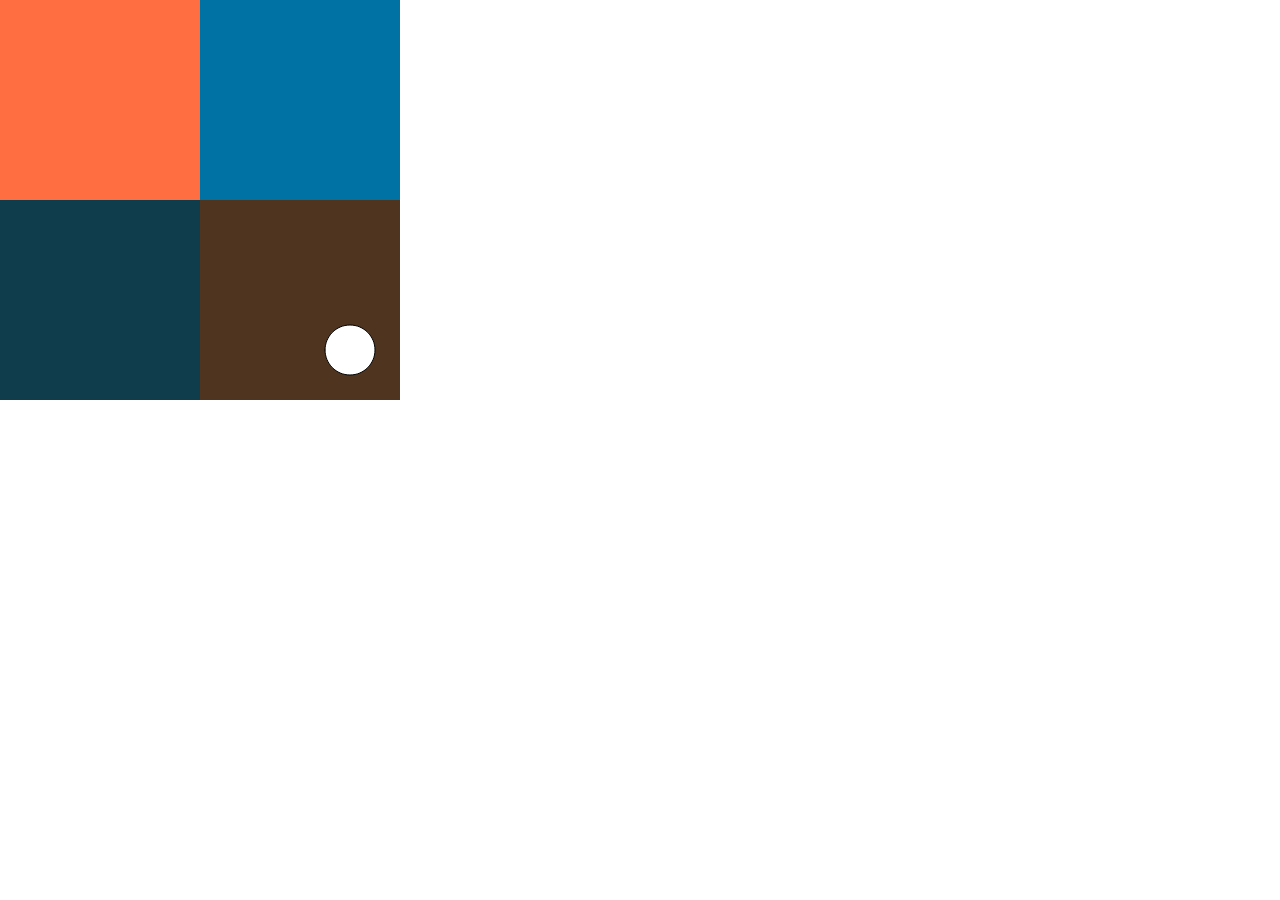
==== ejemplo_estados/index.html @ 21e508f0 "ejemplo de estados con arreglo de imagenes" ====
<!DOCTYPE html>
<html>
<head>
  <meta charset="utf-8">
  <meta name="viewport" content="width=device-width, initial-scale=1.0">

  <!-- PLEASE NO CHANGES BELOW THIS LINE (UNTIL I SAY SO) -->
  <script language="javascript" type="text/javascript" src="libraries/p5.min.js"></script>
  <script language="javascript" type="text/javascript" src="ejemplo_estados.js"></script>
  <!-- OK, YOU CAN MAKE CHANGES BELOW THIS LINE AGAIN -->

  <style>
    body {
      padding: 0;
      margin: 0;
    }
  </style>
</head>

<body>
</body>
</html>
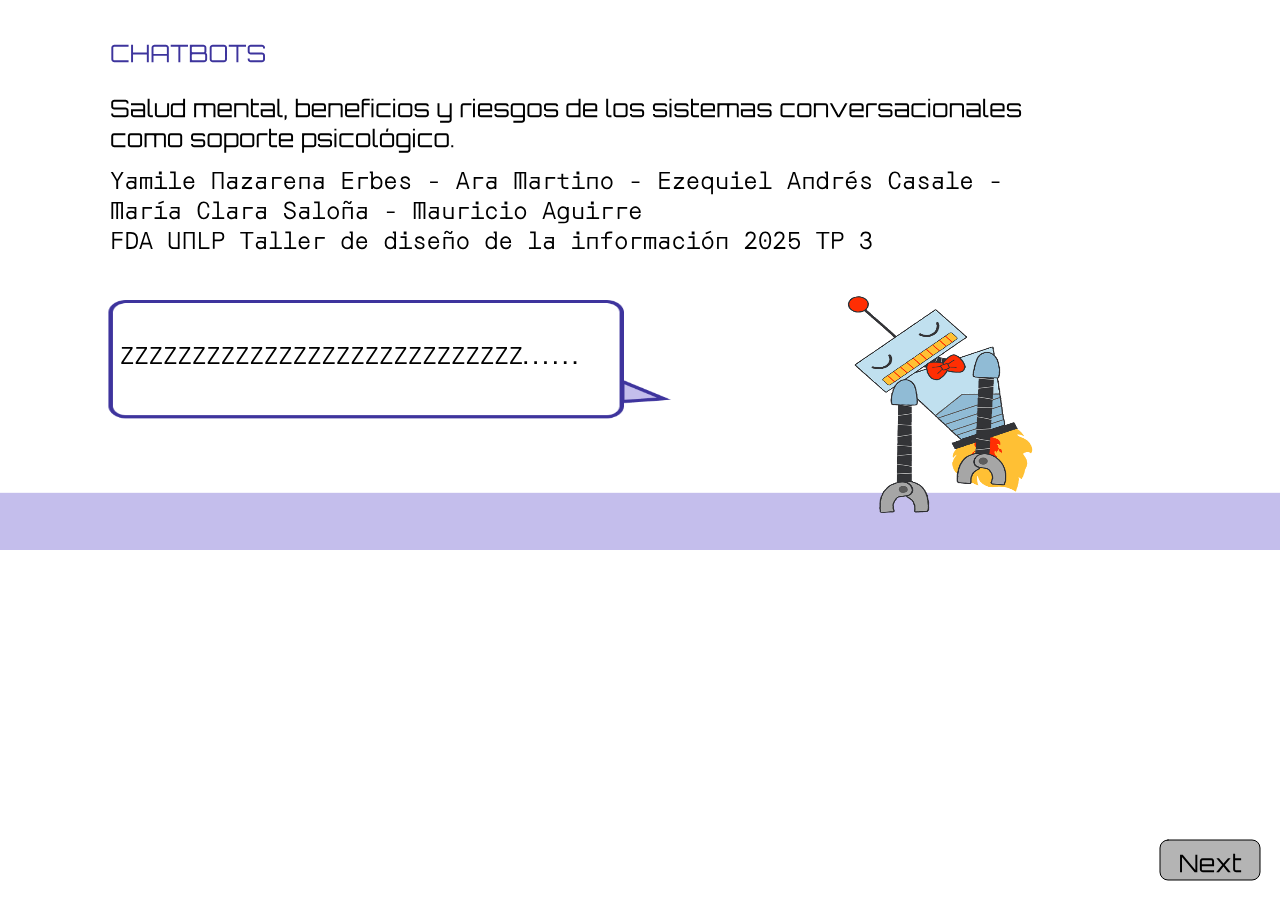
==== commit 53f1c654: "Add files via upload seguir con la interacción del video antes de pasar a pantalla 2" ====
--- a/ejemplo_estados/index.html
+++ b/ejemplo_estados/index.html
@@ -6,10 +6,13 @@
 
   <!-- PLEASE NO CHANGES BELOW THIS LINE (UNTIL I SAY SO) -->
   <script language="javascript" type="text/javascript" src="libraries/p5.min.js"></script>
+  <script language="javascript" type="text/javascript" src="pantalla.js"></script>
   <script language="javascript" type="text/javascript" src="ejemplo_estados.js"></script>
   <!-- OK, YOU CAN MAKE CHANGES BELOW THIS LINE AGAIN -->
 
   <style>
+  
+
     body {
       padding: 0;
       margin: 0;
